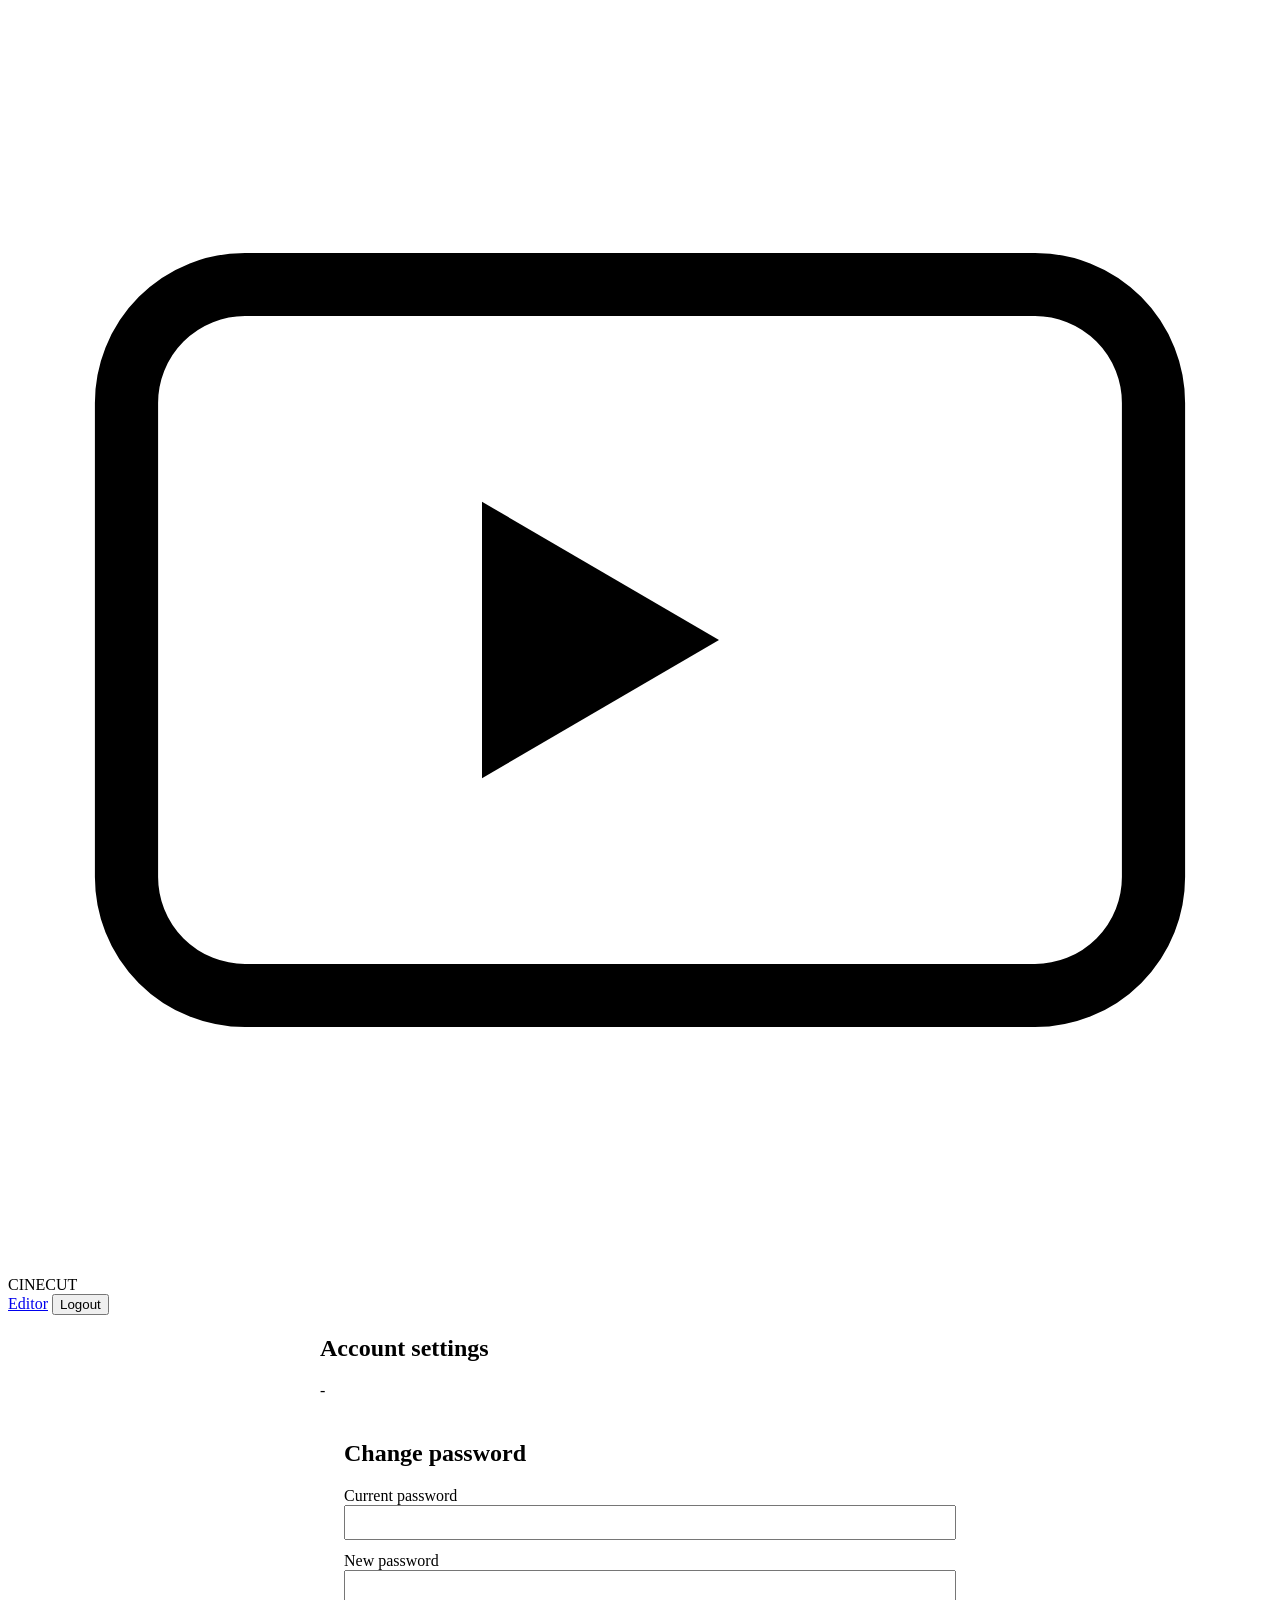
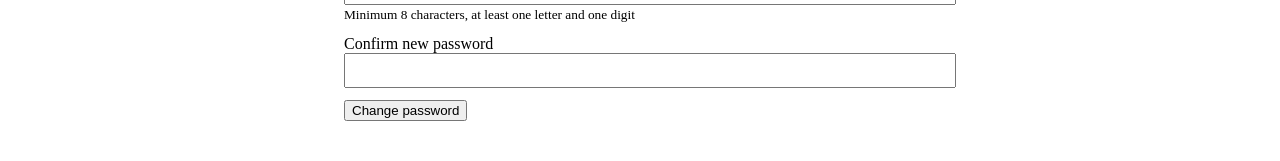
==== web/account.html @ 1a82ae16 "Landing page, login/register/reset pages, and account page on frontend" ====
<!doctype html>
<html lang="en">
  <head>
    <meta charset="UTF-8" />
    <meta name="viewport" content="width=device-width, initial-scale=1.0" />
    <title>Account - CineCut</title>
    <link rel="icon" href="/favicon.svg" type="image/svg+xml" />
    <link rel="stylesheet" href="/styles.css" />
  </head>
  <body>
    <header class="topbar">
      <div class="brand">
        <div class="brand-mark" aria-hidden="true">
          <svg viewBox="0 0 32 32" fill="none">
            <rect x="3" y="7" width="26" height="18" rx="3" stroke="currentColor" stroke-width="1.6" />
            <path d="M12 12.5v7l6-3.5-6-3.5Z" fill="currentColor" />
          </svg>
        </div>
        <div class="brand-copy">
          <a href="/app.html" style="text-decoration: none; color: inherit;"><span class="brand-name">CINE<span>CUT</span></span></a>
        </div>
      </div>
      <div class="topbar-actions">
        <a class="btn btn-ghost" href="/app.html">Editor</a>
        <button class="btn btn-ghost" id="logoutBtn">Logout</button>
      </div>
    </header>
    <main class="app" style="grid-template-columns: 1fr;">
      <section class="workspace" style="margin: 0 auto; max-width: 640px; width: 100%;">
        <div class="workspace-content" style="display: block;">
          <header class="workspace-head">
            <h1>Account settings</h1>
            <p id="userEmail">-</p>
          </header>
          <div class="panel" style="padding: 24px; margin-bottom: 16px;">
            <h2 style="margin-top: 0;">Change password</h2>
            <form id="changePassForm" novalidate>
              <div style="margin-bottom: 12px;">
                <label for="currentPassword">Current password</label><br/>
                <input id="currentPassword" name="currentPassword" type="password" required style="width: 100%; padding: 8px;" />
              </div>
              <div style="margin-bottom: 12px;">
                <label for="newPassword">New password</label><br/>
                <input id="newPassword" name="newPassword" type="password" required minlength="8" style="width: 100%; padding: 8px;" />
                <small>Minimum 8 characters, at least one letter and one digit</small>
              </div>
              <div style="margin-bottom: 12px;">
                <label for="newPasswordConfirm">Confirm new password</label><br/>
                <input id="newPasswordConfirm" name="newPasswordConfirm" type="password" required style="width: 100%; padding: 8px;" />
              </div>
              <div id="passMsg" style="margin-bottom: 12px;"></div>
              <button class="btn btn-choose" type="submit">Change password</button>
            </form>
          </div>
        </div>
      </section>
    </main>
    <script src="/auth.js"></script>
  </body>
</html>
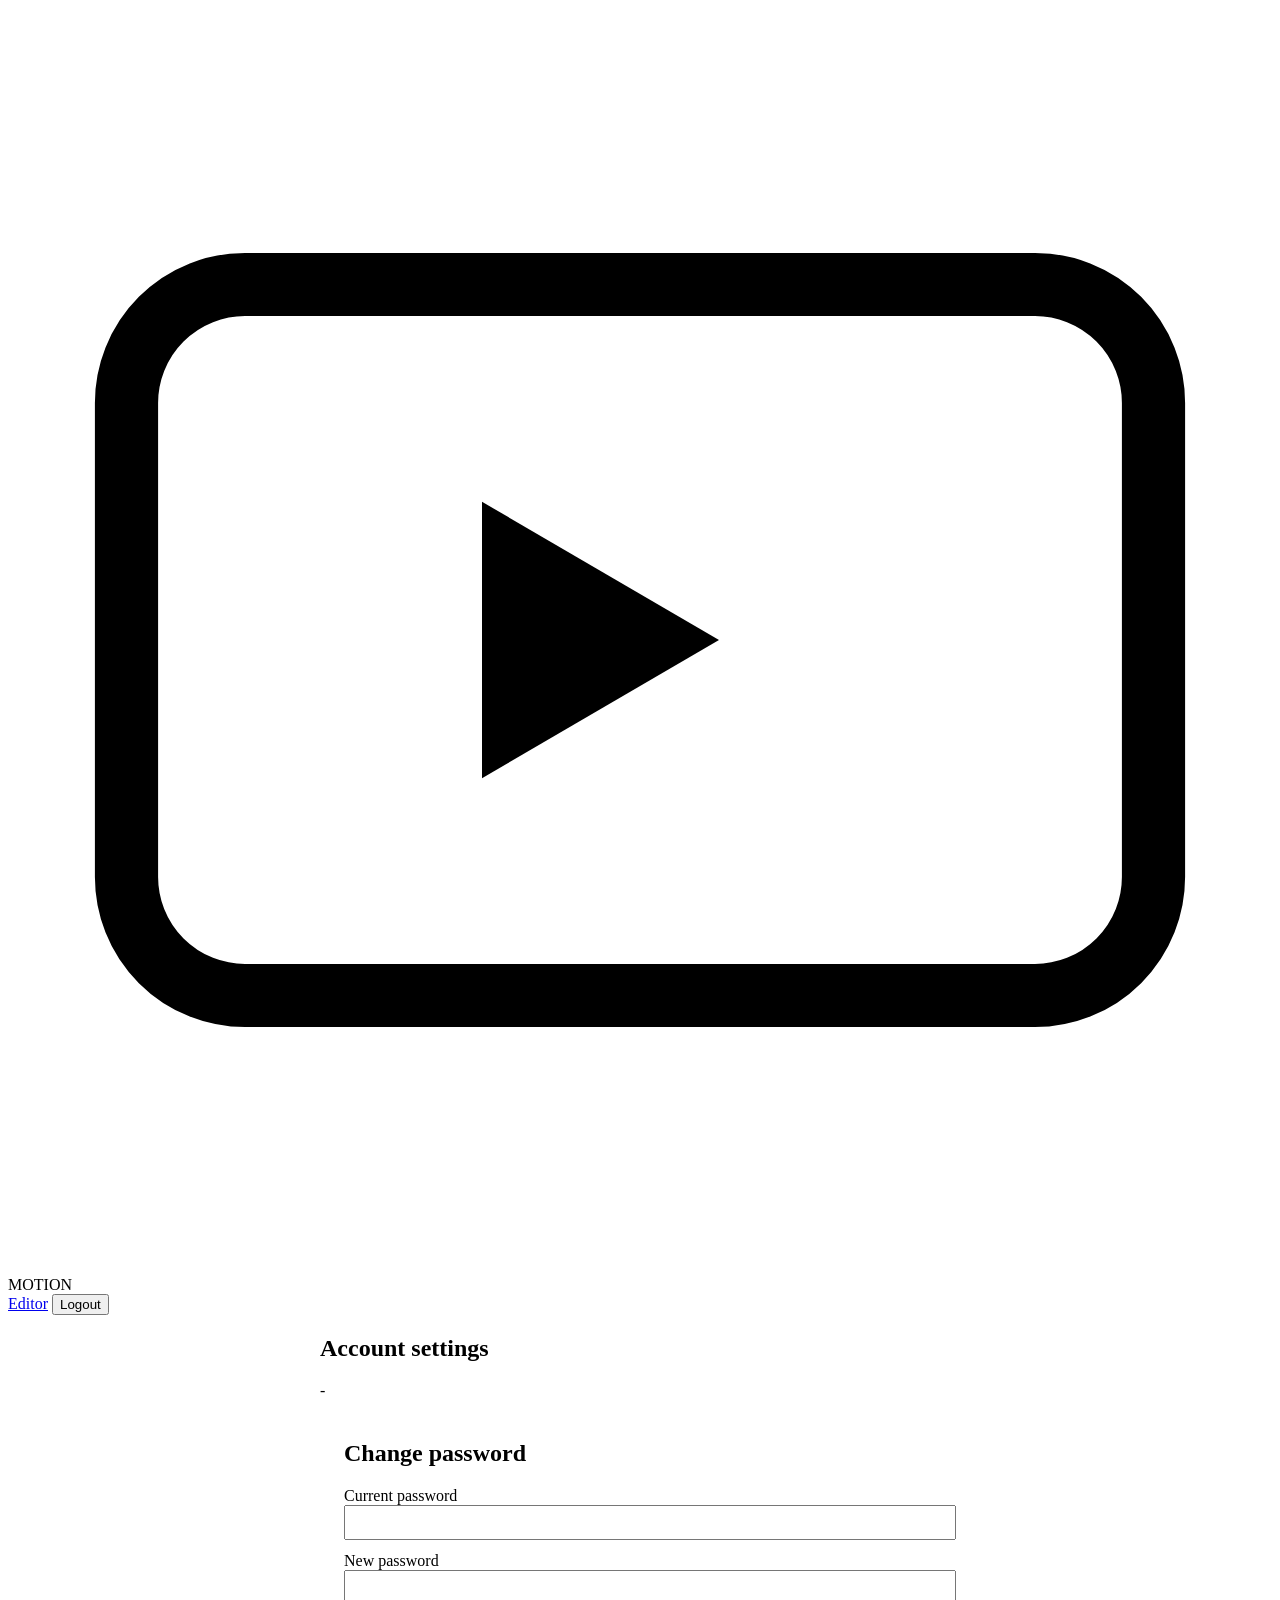
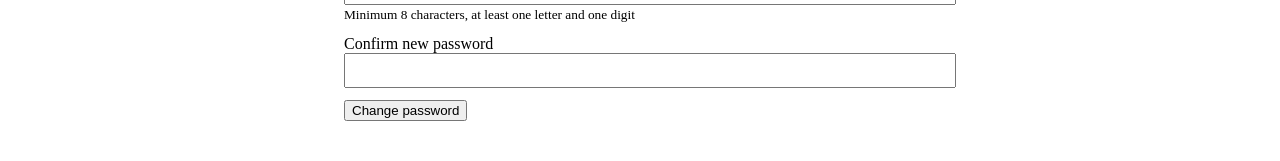
==== commit 1e901b85: "Update some remaining source that were using old temp project name" ====
--- a/web/account.html
+++ b/web/account.html
@@ -3,7 +3,7 @@
   <head>
     <meta charset="UTF-8" />
     <meta name="viewport" content="width=device-width, initial-scale=1.0" />
-    <title>Account - CineCut</title>
+    <title>Account - Motion</title>
     <link rel="icon" href="/favicon.svg" type="image/svg+xml" />
     <link rel="stylesheet" href="/styles.css" />
   </head>
@@ -17,7 +17,7 @@
           </svg>
         </div>
         <div class="brand-copy">
-          <a href="/app.html" style="text-decoration: none; color: inherit;"><span class="brand-name">CINE<span>CUT</span></span></a>
+          <a href="/app.html" style="text-decoration: none; color: inherit;"><span class="brand-name">MOTION</span></a>
         </div>
       </div>
       <div class="topbar-actions">
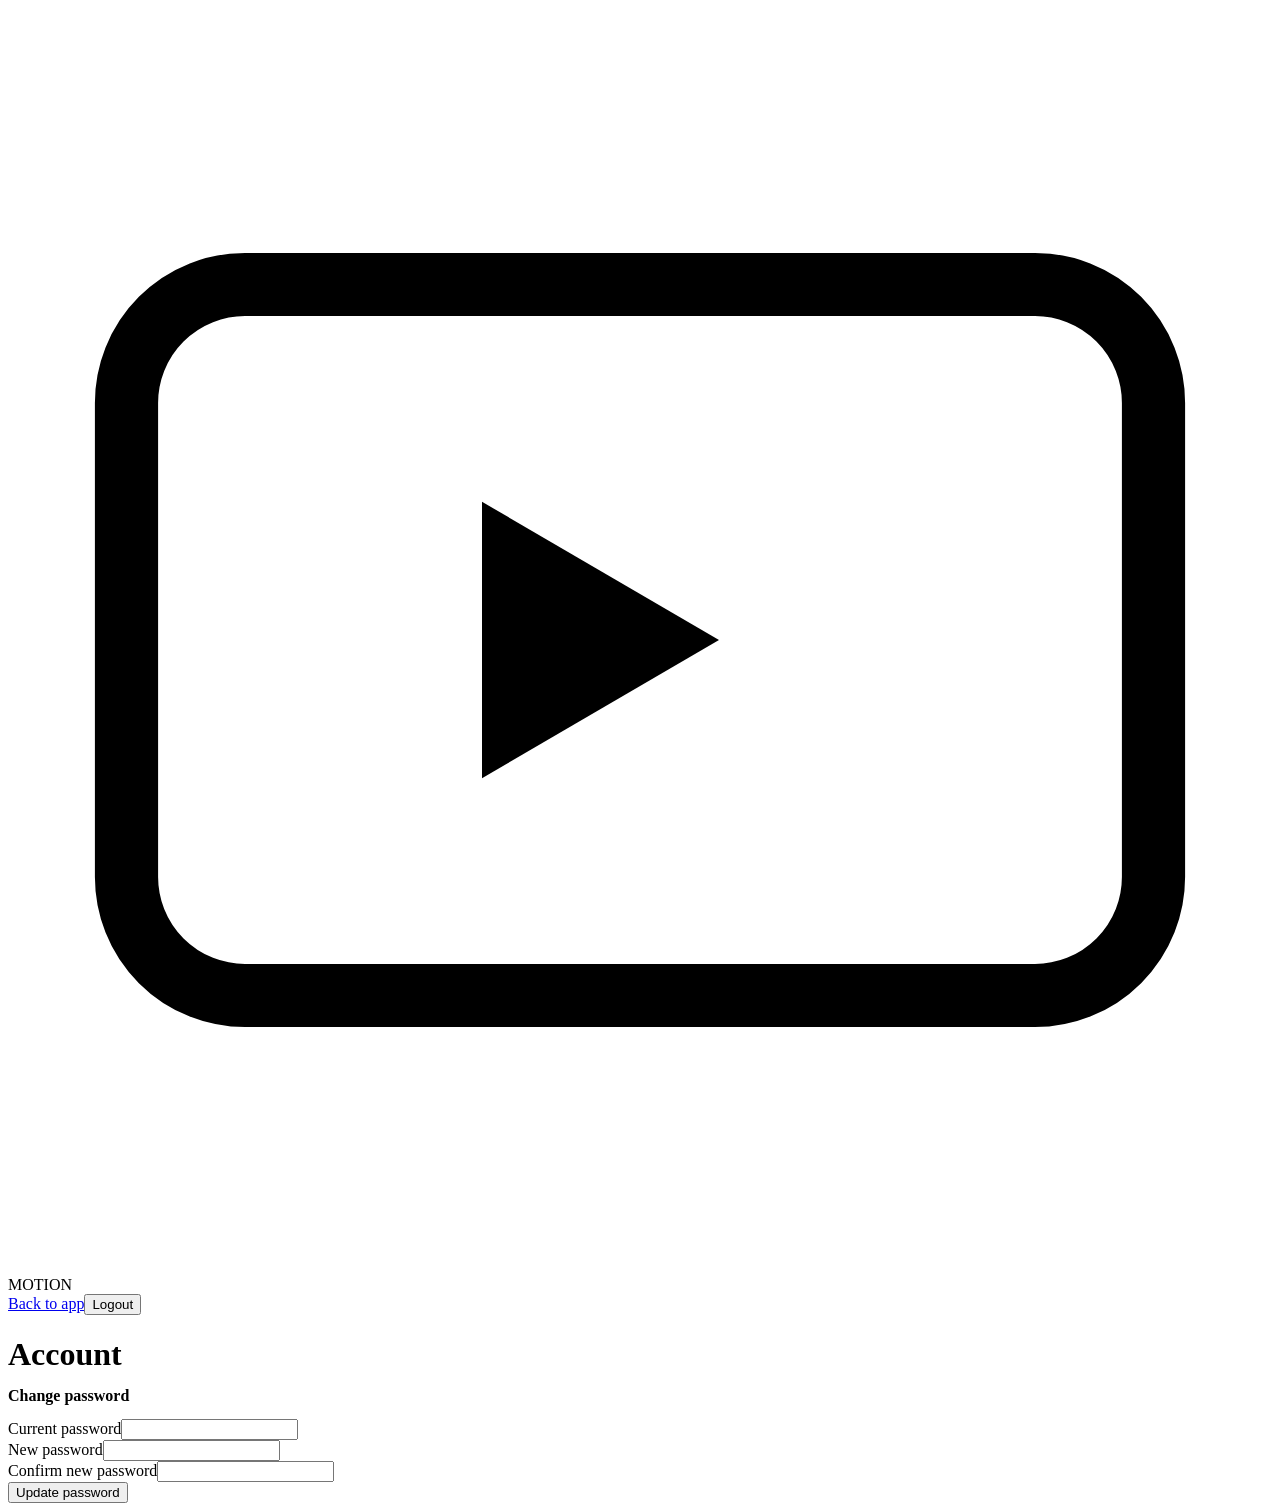
==== commit dd448ff2: "Update frontend to fix inconsistent colors, overflow of some text etc" ====
--- a/web/account.html
+++ b/web/account.html
@@ -1,59 +1,33 @@
 <!doctype html>
-<html lang="en">
+<html lang="en" data-theme="dark">
   <head>
     <meta charset="UTF-8" />
     <meta name="viewport" content="width=device-width, initial-scale=1.0" />
     <title>Account - Motion</title>
     <link rel="icon" href="/favicon.svg" type="image/svg+xml" />
     <link rel="stylesheet" href="/styles.css" />
+    <script>
+      (function(){try{const s=localStorage.getItem('motion:theme');const d=window.matchMedia&&window.matchMedia('(prefers-color-scheme: dark)').matches;document.documentElement.dataset.theme=s==='light'?'light':s==='dark'?'dark':d?'dark':'light';}catch(e){}})();
+    </script>
   </head>
   <body>
     <header class="topbar">
-      <div class="brand">
-        <div class="brand-mark" aria-hidden="true">
-          <svg viewBox="0 0 32 32" fill="none">
-            <rect x="3" y="7" width="26" height="18" rx="3" stroke="currentColor" stroke-width="1.6" />
-            <path d="M12 12.5v7l6-3.5-6-3.5Z" fill="currentColor" />
-          </svg>
-        </div>
-        <div class="brand-copy">
-          <a href="/app.html" style="text-decoration: none; color: inherit;"><span class="brand-name">MOTION</span></a>
-        </div>
+      <div class="brand"><div class="brand-mark" aria-hidden="true"><svg viewBox="0 0 32 32" fill="none"><rect x="3" y="7" width="26" height="18" rx="3" stroke="currentColor" stroke-width="1.6" /><path d="M12 12.5v7l6-3.5-6-3.5Z" fill="currentColor" /></svg></div><div class="brand-copy"><span class="brand-name">MOTION</span></div></div>
+      <div class="topbar-actions"><a class="btn btn-ghost" href="/app.html">Back to app</a><button class="btn btn-ghost" id="logoutBtn" type="button">Logout</button></div>
+    </header>
+    <main>
+      <div class="form-card">
+        <h1>Account</h1>
+        <p id="userInfo" style="color: var(--text-subtle); margin-top: -10px;"></p>
+        <h2 style="font-size: 16px; margin-top: 24px;">Change password</h2>
+        <form id="changePassForm" novalidate>
+          <div class="form-group"><label for="currentPassword">Current password</label><input class="form-input" id="currentPassword" type="password" autocomplete="current-password" required /></div>
+          <div class="form-group"><label for="newPassword">New password</label><input class="form-input" id="newPassword" type="password" autocomplete="new-password" minlength="8" required /></div>
+          <div class="form-group"><label for="newPasswordConfirm">Confirm new password</label><input class="form-input" id="newPasswordConfirm" type="password" autocomplete="new-password" required /></div>
+          <div class="form-error" id="error"></div>
+          <div class="form-actions"><button class="btn-primary" type="submit">Update password</button></div>
+        </form>
       </div>
-      <div class="topbar-actions">
-        <a class="btn btn-ghost" href="/app.html">Editor</a>
-        <button class="btn btn-ghost" id="logoutBtn">Logout</button>
-      </div>
-    </header>
-    <main class="app" style="grid-template-columns: 1fr;">
-      <section class="workspace" style="margin: 0 auto; max-width: 640px; width: 100%;">
-        <div class="workspace-content" style="display: block;">
-          <header class="workspace-head">
-            <h1>Account settings</h1>
-            <p id="userEmail">-</p>
-          </header>
-          <div class="panel" style="padding: 24px; margin-bottom: 16px;">
-            <h2 style="margin-top: 0;">Change password</h2>
-            <form id="changePassForm" novalidate>
-              <div style="margin-bottom: 12px;">
-                <label for="currentPassword">Current password</label><br/>
-                <input id="currentPassword" name="currentPassword" type="password" required style="width: 100%; padding: 8px;" />
-              </div>
-              <div style="margin-bottom: 12px;">
-                <label for="newPassword">New password</label><br/>
-                <input id="newPassword" name="newPassword" type="password" required minlength="8" style="width: 100%; padding: 8px;" />
-                <small>Minimum 8 characters, at least one letter and one digit</small>
-              </div>
-              <div style="margin-bottom: 12px;">
-                <label for="newPasswordConfirm">Confirm new password</label><br/>
-                <input id="newPasswordConfirm" name="newPasswordConfirm" type="password" required style="width: 100%; padding: 8px;" />
-              </div>
-              <div id="passMsg" style="margin-bottom: 12px;"></div>
-              <button class="btn btn-choose" type="submit">Change password</button>
-            </form>
-          </div>
-        </div>
-      </section>
     </main>
     <script src="/auth.js"></script>
   </body>
